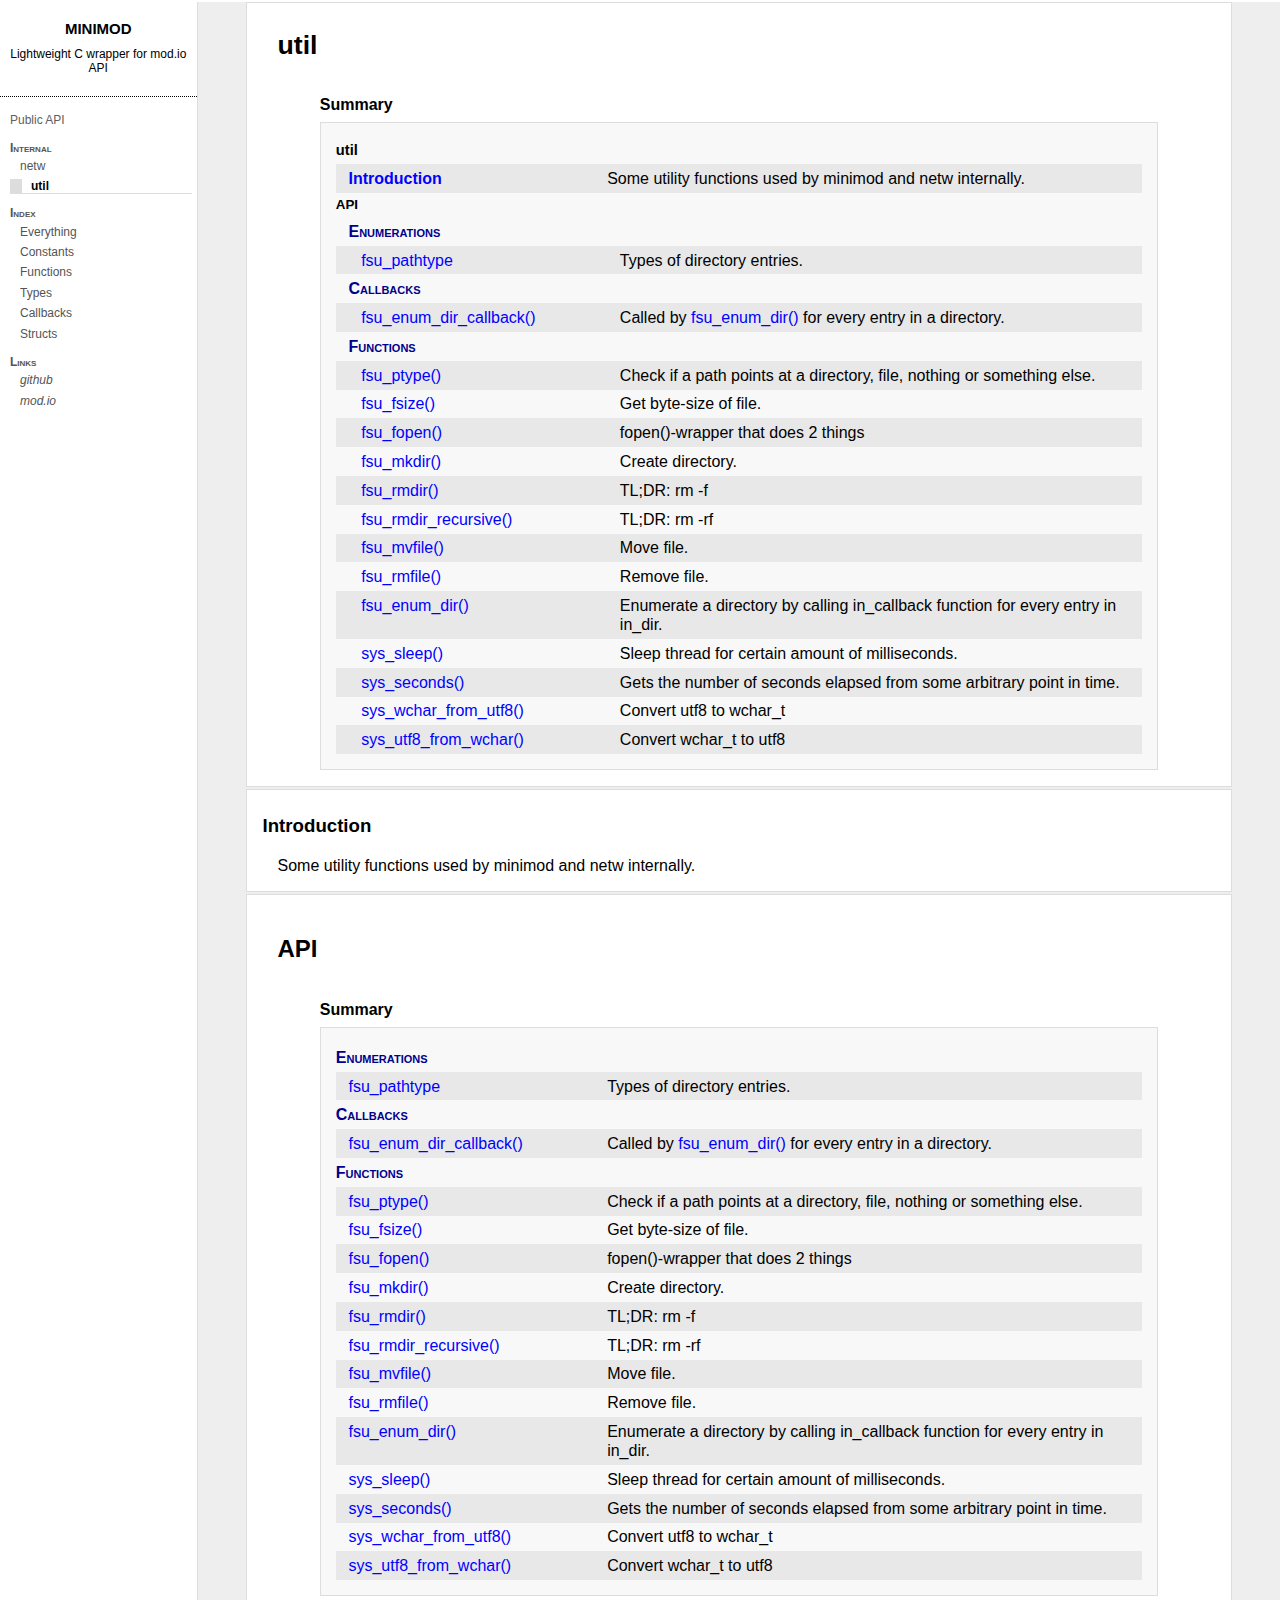
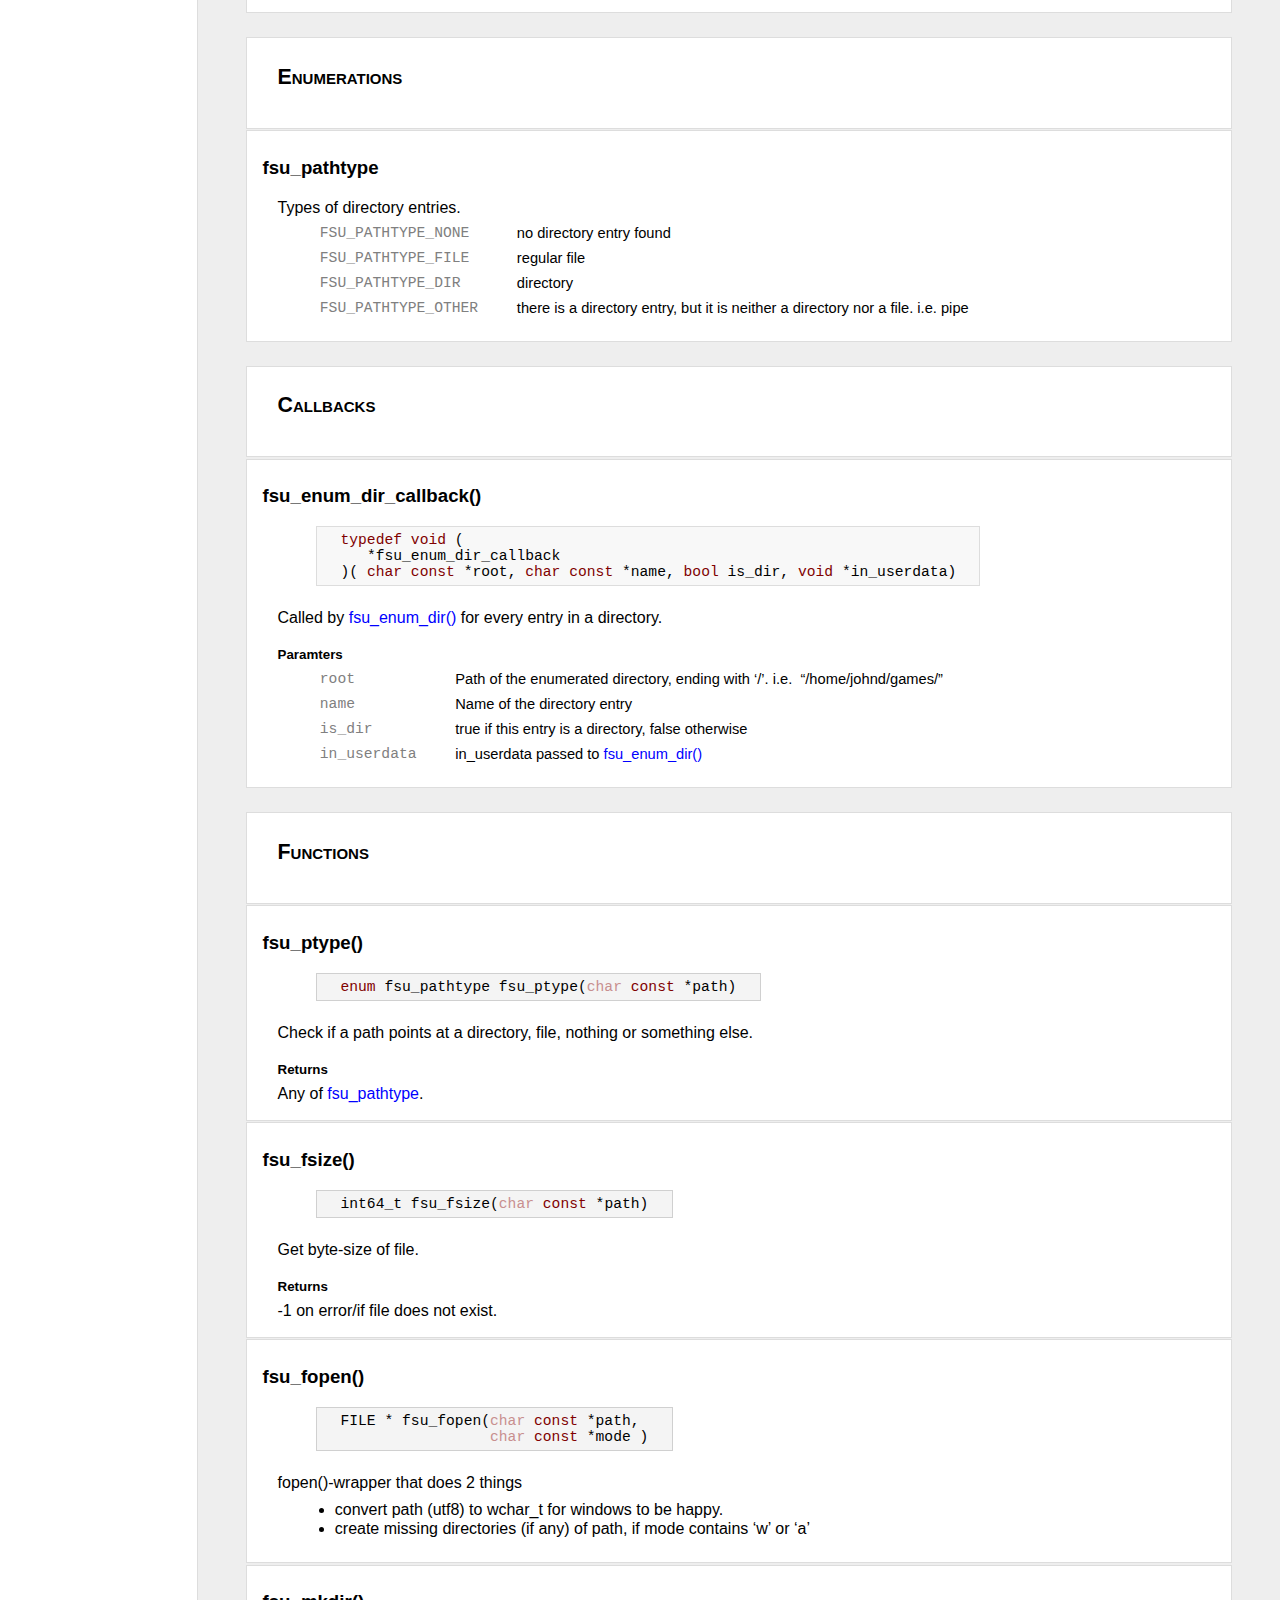
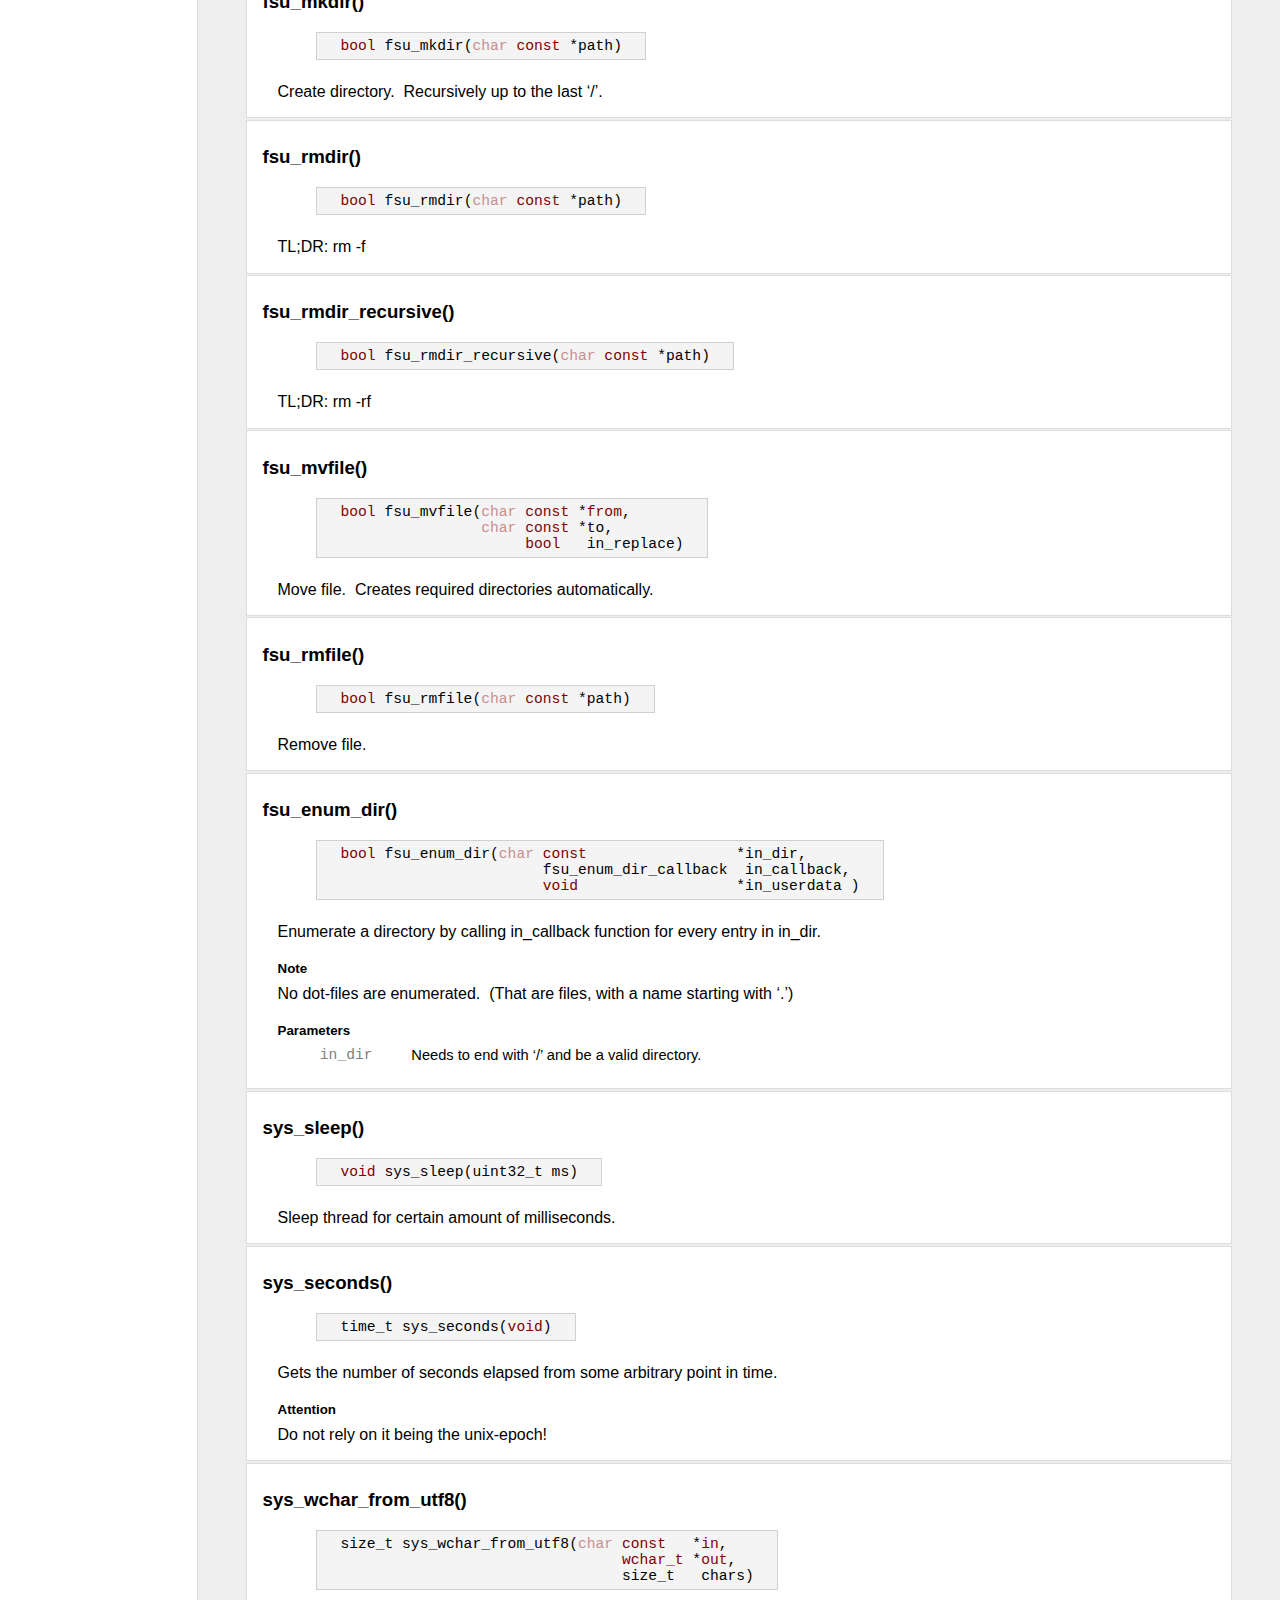
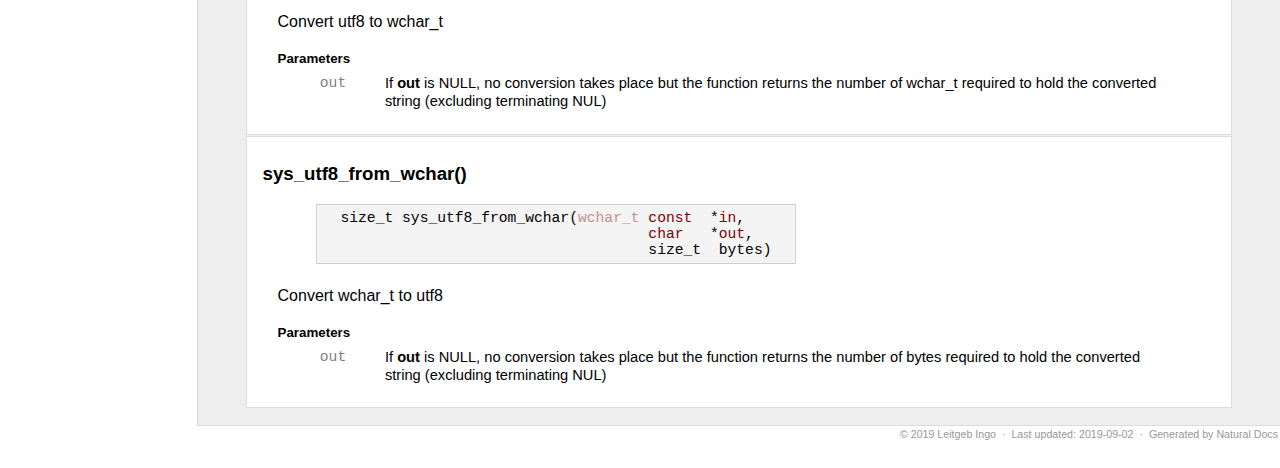
==== docs/files/util-h.html @ 310d08c5 "Include built documentation into repo" ====
<!DOCTYPE HTML PUBLIC "-//W3C//DTD HTML 4.0//EN" "http://www.w3.org/TR/REC-html40/strict.dtd">

<html><head><meta http-equiv="Content-Type" content="text/html; charset=UTF-8"><title>util - minimod</title><link rel="stylesheet" type="text/css" href="../styles/main.css"><script language=JavaScript src="../javascript/main.js"></script><script language=JavaScript src="../javascript/prettify.js"></script><script language=JavaScript src="../javascript/searchdata.js"></script></head><body class="ContentPage" onLoad="NDOnLoad();prettyPrint();"><script language=JavaScript><!--
if (browserType) {document.write("<div class=" + browserType + ">");if (browserVer) {document.write("<div class=" + browserVer + ">"); }}// --></script>

<!--  Generated by Natural Docs, version 1.52 -->
<!--  http://www.naturaldocs.org  -->

<!-- saved from url=(0026)http://www.naturaldocs.org -->




<div id=Content><div class="CSection"><div class=CTopic id=MainTopic><h1 class=CTitle><a name="util"></a>util</h1><div class=CBody><!--START_ND_SUMMARY--><div class=Summary><div class=STitle>Summary</div><div class=SBorder><table border=0 cellspacing=0 cellpadding=0 class=STable><tr class="SMain"><td class=SEntry><a href="#util" >util</a></td><td class=SDescription></td></tr><tr class="SGeneric SIndent1 SMarked"><td class=SEntry><a href="#Introduction" >Introduction</a></td><td class=SDescription>Some utility functions used by minimod and netw internally.</td></tr><tr class="SSection"><td class=SEntry><a href="#API" >API</a></td><td class=SDescription></td></tr><tr class="SGroup SIndent1"><td class=SEntry><a href="#Enumerations" >Enumerations</a></td><td class=SDescription></td></tr><tr class="SEnumeration SIndent2 SMarked"><td class=SEntry><a href="#fsu_pathtype" >fsu_pathtype</a></td><td class=SDescription>Types of directory entries.</td></tr><tr class="SGroup SIndent1"><td class=SEntry><a href="#Callbacks" >Callbacks</a></td><td class=SDescription></td></tr><tr class="SCallback SIndent2 SMarked"><td class=SEntry><a href="#fsu_enum_dir_callback" id=link1 onMouseOver="ShowTip(event, 'tt1', 'link1')" onMouseOut="HideTip('tt1')">fsu_enum_dir_callback()</a></td><td class=SDescription>Called by <a href="#fsu_enum_dir" class=LFunction id=link2 onMouseOver="ShowTip(event, 'tt2', 'link2')" onMouseOut="HideTip('tt2')">fsu_enum_dir()</a> for every entry in a directory.</td></tr><tr class="SGroup SIndent1"><td class=SEntry><a href="#Functions" >Functions</a></td><td class=SDescription></td></tr><tr class="SFunction SIndent2 SMarked"><td class=SEntry><a href="#fsu_ptype" id=link3 onMouseOver="ShowTip(event, 'tt3', 'link3')" onMouseOut="HideTip('tt3')">fsu_ptype()</a></td><td class=SDescription>Check if a path points at a directory, file, nothing or something else.</td></tr><tr class="SFunction SIndent2"><td class=SEntry><a href="#fsu_fsize" id=link4 onMouseOver="ShowTip(event, 'tt4', 'link4')" onMouseOut="HideTip('tt4')">fsu_fsize()</a></td><td class=SDescription>Get byte-size of file.</td></tr><tr class="SFunction SIndent2 SMarked"><td class=SEntry><a href="#fsu_fopen" id=link5 onMouseOver="ShowTip(event, 'tt5', 'link5')" onMouseOut="HideTip('tt5')">fsu_fopen()</a></td><td class=SDescription>fopen()-wrapper that does 2 things</td></tr><tr class="SFunction SIndent2"><td class=SEntry><a href="#fsu_mkdir" id=link6 onMouseOver="ShowTip(event, 'tt6', 'link6')" onMouseOut="HideTip('tt6')">fsu_mkdir()</a></td><td class=SDescription>Create directory. </td></tr><tr class="SFunction SIndent2 SMarked"><td class=SEntry><a href="#fsu_rmdir" id=link7 onMouseOver="ShowTip(event, 'tt7', 'link7')" onMouseOut="HideTip('tt7')">fsu_rmdir()</a></td><td class=SDescription>TL;DR: rm -f</td></tr><tr class="SFunction SIndent2"><td class=SEntry><a href="#fsu_rmdir_recursive" id=link8 onMouseOver="ShowTip(event, 'tt8', 'link8')" onMouseOut="HideTip('tt8')">fsu_rmdir_recursive()</a></td><td class=SDescription>TL;DR: rm -rf</td></tr><tr class="SFunction SIndent2 SMarked"><td class=SEntry><a href="#fsu_mvfile" id=link9 onMouseOver="ShowTip(event, 'tt9', 'link9')" onMouseOut="HideTip('tt9')">fsu_mvfile()</a></td><td class=SDescription>Move file. </td></tr><tr class="SFunction SIndent2"><td class=SEntry><a href="#fsu_rmfile" id=link10 onMouseOver="ShowTip(event, 'tt10', 'link10')" onMouseOut="HideTip('tt10')">fsu_rmfile()</a></td><td class=SDescription>Remove file.</td></tr><tr class="SFunction SIndent2 SMarked"><td class=SEntry><a href="#fsu_enum_dir" id=link11 onMouseOver="ShowTip(event, 'tt2', 'link11')" onMouseOut="HideTip('tt2')">fsu_enum_dir()</a></td><td class=SDescription>Enumerate a directory by calling in_callback function for every entry in in_dir.</td></tr><tr class="SFunction SIndent2"><td class=SEntry><a href="#sys_sleep" id=link12 onMouseOver="ShowTip(event, 'tt11', 'link12')" onMouseOut="HideTip('tt11')">sys_sleep()</a></td><td class=SDescription>Sleep thread for certain amount of milliseconds.</td></tr><tr class="SFunction SIndent2 SMarked"><td class=SEntry><a href="#sys_seconds" id=link13 onMouseOver="ShowTip(event, 'tt12', 'link13')" onMouseOut="HideTip('tt12')">sys_seconds()</a></td><td class=SDescription>Gets the number of seconds elapsed from some arbitrary point in time.</td></tr><tr class="SFunction SIndent2"><td class=SEntry><a href="#sys_wchar_from_utf8" id=link14 onMouseOver="ShowTip(event, 'tt13', 'link14')" onMouseOut="HideTip('tt13')">sys_wchar_from_utf8()</a></td><td class=SDescription>Convert utf8 to wchar_t</td></tr><tr class="SFunction SIndent2 SMarked"><td class=SEntry><a href="#sys_utf8_from_wchar" id=link15 onMouseOver="ShowTip(event, 'tt14', 'link15')" onMouseOut="HideTip('tt14')">sys_utf8_from_wchar()</a></td><td class=SDescription>Convert wchar_t to utf8</td></tr></table></div></div><!--END_ND_SUMMARY--></div></div></div>

<div class="CGeneric"><div class=CTopic><h3 class=CTitle><a name="Introduction"></a>Introduction</h3><div class=CBody><p>Some utility functions used by minimod and netw internally.</p></div></div></div>

<div class="CSection"><div class=CTopic><h2 class=CTitle><a name="API"></a>API</h2><div class=CBody><!--START_ND_SUMMARY--><div class=Summary><div class=STitle>Summary</div><div class=SBorder><table border=0 cellspacing=0 cellpadding=0 class=STable><tr class="SGroup"><td class=SEntry><a href="#Enumerations" >Enumerations</a></td><td class=SDescription></td></tr><tr class="SEnumeration SIndent1 SMarked"><td class=SEntry><a href="#fsu_pathtype" >fsu_pathtype</a></td><td class=SDescription>Types of directory entries.</td></tr><tr class="SGroup"><td class=SEntry><a href="#Callbacks" >Callbacks</a></td><td class=SDescription></td></tr><tr class="SCallback SIndent1 SMarked"><td class=SEntry><a href="#fsu_enum_dir_callback" id=link16 onMouseOver="ShowTip(event, 'tt1', 'link16')" onMouseOut="HideTip('tt1')">fsu_enum_dir_callback()</a></td><td class=SDescription>Called by <a href="#fsu_enum_dir" class=LFunction id=link17 onMouseOver="ShowTip(event, 'tt2', 'link17')" onMouseOut="HideTip('tt2')">fsu_enum_dir()</a> for every entry in a directory.</td></tr><tr class="SGroup"><td class=SEntry><a href="#Functions" >Functions</a></td><td class=SDescription></td></tr><tr class="SFunction SIndent1 SMarked"><td class=SEntry><a href="#fsu_ptype" id=link18 onMouseOver="ShowTip(event, 'tt3', 'link18')" onMouseOut="HideTip('tt3')">fsu_ptype()</a></td><td class=SDescription>Check if a path points at a directory, file, nothing or something else.</td></tr><tr class="SFunction SIndent1"><td class=SEntry><a href="#fsu_fsize" id=link19 onMouseOver="ShowTip(event, 'tt4', 'link19')" onMouseOut="HideTip('tt4')">fsu_fsize()</a></td><td class=SDescription>Get byte-size of file.</td></tr><tr class="SFunction SIndent1 SMarked"><td class=SEntry><a href="#fsu_fopen" id=link20 onMouseOver="ShowTip(event, 'tt5', 'link20')" onMouseOut="HideTip('tt5')">fsu_fopen()</a></td><td class=SDescription>fopen()-wrapper that does 2 things</td></tr><tr class="SFunction SIndent1"><td class=SEntry><a href="#fsu_mkdir" id=link21 onMouseOver="ShowTip(event, 'tt6', 'link21')" onMouseOut="HideTip('tt6')">fsu_mkdir()</a></td><td class=SDescription>Create directory. </td></tr><tr class="SFunction SIndent1 SMarked"><td class=SEntry><a href="#fsu_rmdir" id=link22 onMouseOver="ShowTip(event, 'tt7', 'link22')" onMouseOut="HideTip('tt7')">fsu_rmdir()</a></td><td class=SDescription>TL;DR: rm -f</td></tr><tr class="SFunction SIndent1"><td class=SEntry><a href="#fsu_rmdir_recursive" id=link23 onMouseOver="ShowTip(event, 'tt8', 'link23')" onMouseOut="HideTip('tt8')">fsu_rmdir_recursive()</a></td><td class=SDescription>TL;DR: rm -rf</td></tr><tr class="SFunction SIndent1 SMarked"><td class=SEntry><a href="#fsu_mvfile" id=link24 onMouseOver="ShowTip(event, 'tt9', 'link24')" onMouseOut="HideTip('tt9')">fsu_mvfile()</a></td><td class=SDescription>Move file. </td></tr><tr class="SFunction SIndent1"><td class=SEntry><a href="#fsu_rmfile" id=link25 onMouseOver="ShowTip(event, 'tt10', 'link25')" onMouseOut="HideTip('tt10')">fsu_rmfile()</a></td><td class=SDescription>Remove file.</td></tr><tr class="SFunction SIndent1 SMarked"><td class=SEntry><a href="#fsu_enum_dir" id=link26 onMouseOver="ShowTip(event, 'tt2', 'link26')" onMouseOut="HideTip('tt2')">fsu_enum_dir()</a></td><td class=SDescription>Enumerate a directory by calling in_callback function for every entry in in_dir.</td></tr><tr class="SFunction SIndent1"><td class=SEntry><a href="#sys_sleep" id=link27 onMouseOver="ShowTip(event, 'tt11', 'link27')" onMouseOut="HideTip('tt11')">sys_sleep()</a></td><td class=SDescription>Sleep thread for certain amount of milliseconds.</td></tr><tr class="SFunction SIndent1 SMarked"><td class=SEntry><a href="#sys_seconds" id=link28 onMouseOver="ShowTip(event, 'tt12', 'link28')" onMouseOut="HideTip('tt12')">sys_seconds()</a></td><td class=SDescription>Gets the number of seconds elapsed from some arbitrary point in time.</td></tr><tr class="SFunction SIndent1"><td class=SEntry><a href="#sys_wchar_from_utf8" id=link29 onMouseOver="ShowTip(event, 'tt13', 'link29')" onMouseOut="HideTip('tt13')">sys_wchar_from_utf8()</a></td><td class=SDescription>Convert utf8 to wchar_t</td></tr><tr class="SFunction SIndent1 SMarked"><td class=SEntry><a href="#sys_utf8_from_wchar" id=link30 onMouseOver="ShowTip(event, 'tt14', 'link30')" onMouseOut="HideTip('tt14')">sys_utf8_from_wchar()</a></td><td class=SDescription>Convert wchar_t to utf8</td></tr></table></div></div><!--END_ND_SUMMARY--></div></div></div>

<div class="CGroup"><div class=CTopic><h3 class=CTitle><a name="Enumerations"></a>Enumerations</h3></div></div>

<div class="CEnumeration"><div class=CTopic><h3 class=CTitle><a name="fsu_pathtype"></a>fsu_pathtype</h3><div class=CBody><p>Types of directory entries.</p><table border=0 cellspacing=0 cellpadding=0 class=CDescriptionList><tr><td class=CDLEntry><a name="FSU_PATHTYPE_NONE"></a>FSU_PATHTYPE_NONE</td><td class=CDLDescription>no directory entry found</td></tr><tr><td class=CDLEntry><a name="FSU_PATHTYPE_FILE"></a>FSU_PATHTYPE_FILE</td><td class=CDLDescription>regular file</td></tr><tr><td class=CDLEntry><a name="FSU_PATHTYPE_DIR"></a>FSU_PATHTYPE_DIR</td><td class=CDLDescription>directory</td></tr><tr><td class=CDLEntry><a name="FSU_PATHTYPE_OTHER"></a>FSU_PATHTYPE_OTHER</td><td class=CDLDescription>there is a directory entry, but it is neither a directory nor a file. i.e. pipe</td></tr></table></div></div></div>

<div class="CGroup"><div class=CTopic><h3 class=CTitle><a name="Callbacks"></a>Callbacks</h3></div></div>

<div class="CCallback"><div class=CTopic><h3 class=CTitle><a name="fsu_enum_dir_callback"></a>fsu_enum_dir_callback()</h3><div class=CBody><blockquote><table border=0 cellspacing=0 cellpadding=0 class="Prototype"><tr><td><table border=0 cellspacing=0 cellpadding=0><tr><td class="PBeforeParameters  prettyprint "colspan=3>typedef void (</td></tr><tr><td>&nbsp;&nbsp;&nbsp;</td><td class="PParameterPrefix  prettyprint " nowrap>*</td><td class="PParameter  prettyprint " nowrap width=100%>fsu_enum_dir_callback</td></tr><tr><td class="PAfterParameters  prettyprint "colspan=3>)( char const *root, char const *name, bool is_dir, void *in_userdata)</td></tr></table></td></tr></table></blockquote><p>Called by <a href="#fsu_enum_dir" class=LFunction id=link31 onMouseOver="ShowTip(event, 'tt2', 'link31')" onMouseOut="HideTip('tt2')">fsu_enum_dir()</a> for every entry in a directory.</p><h4 class=CHeading>Paramters</h4><table border=0 cellspacing=0 cellpadding=0 class=CDescriptionList><tr><td class=CDLEntry>root</td><td class=CDLDescription>Path of the enumerated directory, ending with &lsquo;/&rsquo;. i.e.&nbsp; &ldquo;/home/johnd/games/&rdquo;</td></tr><tr><td class=CDLEntry>name</td><td class=CDLDescription>Name of the directory entry</td></tr><tr><td class=CDLEntry>is_dir</td><td class=CDLDescription>true if this entry is a directory, false otherwise</td></tr><tr><td class=CDLEntry>in_userdata</td><td class=CDLDescription>in_userdata passed to <a href="#fsu_enum_dir" class=LFunction id=link32 onMouseOver="ShowTip(event, 'tt2', 'link32')" onMouseOut="HideTip('tt2')">fsu_enum_dir()</a></td></tr></table></div></div></div>

<div class="CGroup"><div class=CTopic><h3 class=CTitle><a name="Functions"></a>Functions</h3></div></div>

<div class="CFunction"><div class=CTopic><h3 class=CTitle><a name="fsu_ptype"></a>fsu_ptype()</h3><div class=CBody><blockquote><table border=0 cellspacing=0 cellpadding=0 class="Prototype"><tr><td><table border=0 cellspacing=0 cellpadding=0><tr><td class="PBeforeParameters  prettyprint "nowrap>enum fsu_pathtype fsu_ptype(</td><td class="PTypePrefix  prettyprint " nowrap>char&nbsp;</td><td class="PType  prettyprint " nowrap>const&nbsp;</td><td class="PParameterPrefix  prettyprint " nowrap>*</td><td class="PParameter  prettyprint " nowrap>path</td><td class="PAfterParameters  prettyprint "nowrap>)</td></tr></table></td></tr></table></blockquote><p>Check if a path points at a directory, file, nothing or something else.</p><h4 class=CHeading>Returns</h4><p>Any of <a href="#fsu_pathtype" class=LType id=link33 onMouseOver="ShowTip(event, 'tt15', 'link33')" onMouseOut="HideTip('tt15')">fsu_pathtype</a>.</p></div></div></div>

<div class="CFunction"><div class=CTopic><h3 class=CTitle><a name="fsu_fsize"></a>fsu_fsize()</h3><div class=CBody><blockquote><table border=0 cellspacing=0 cellpadding=0 class="Prototype"><tr><td><table border=0 cellspacing=0 cellpadding=0><tr><td class="PBeforeParameters  prettyprint "nowrap>int64_t fsu_fsize(</td><td class="PTypePrefix  prettyprint " nowrap>char&nbsp;</td><td class="PType  prettyprint " nowrap>const&nbsp;</td><td class="PParameterPrefix  prettyprint " nowrap>*</td><td class="PParameter  prettyprint " nowrap>path</td><td class="PAfterParameters  prettyprint "nowrap>)</td></tr></table></td></tr></table></blockquote><p>Get byte-size of file.</p><h4 class=CHeading>Returns</h4><p>-1 on error/if file does not exist.</p></div></div></div>

<div class="CFunction"><div class=CTopic><h3 class=CTitle><a name="fsu_fopen"></a>fsu_fopen()</h3><div class=CBody><blockquote><table border=0 cellspacing=0 cellpadding=0 class="Prototype"><tr><td><table border=0 cellspacing=0 cellpadding=0><tr><td class="PBeforeParameters  prettyprint "nowrap>FILE * fsu_fopen(</td><td class="PTypePrefix  prettyprint " nowrap>char&nbsp;</td><td class="PType  prettyprint " nowrap>const&nbsp;</td><td class="PParameterPrefix  prettyprint " nowrap>*</td><td class="PParameter  prettyprint " nowrap>path,</td></tr><tr><td></td><td class="PTypePrefix  prettyprint " nowrap>char&nbsp;</td><td class="PType  prettyprint " nowrap>const&nbsp;</td><td class="PParameterPrefix  prettyprint " nowrap>*</td><td class="PParameter  prettyprint " nowrap>mode</td><td class="PAfterParameters  prettyprint "nowrap>)</td></tr></table></td></tr></table></blockquote><p>fopen()-wrapper that does 2 things</p><ul><li>convert path (utf8) to wchar_t for windows to be happy.</li><li>create missing directories (if any) of path, if mode contains &lsquo;w&rsquo; or &lsquo;a&rsquo;</li></ul></div></div></div>

<div class="CFunction"><div class=CTopic><h3 class=CTitle><a name="fsu_mkdir"></a>fsu_mkdir()</h3><div class=CBody><blockquote><table border=0 cellspacing=0 cellpadding=0 class="Prototype"><tr><td><table border=0 cellspacing=0 cellpadding=0><tr><td class="PBeforeParameters  prettyprint "nowrap>bool fsu_mkdir(</td><td class="PTypePrefix  prettyprint " nowrap>char&nbsp;</td><td class="PType  prettyprint " nowrap>const&nbsp;</td><td class="PParameterPrefix  prettyprint " nowrap>*</td><td class="PParameter  prettyprint " nowrap>path</td><td class="PAfterParameters  prettyprint "nowrap>)</td></tr></table></td></tr></table></blockquote><p>Create directory.&nbsp; Recursively up to the last &lsquo;/&rsquo;.</p></div></div></div>

<div class="CFunction"><div class=CTopic><h3 class=CTitle><a name="fsu_rmdir"></a>fsu_rmdir()</h3><div class=CBody><blockquote><table border=0 cellspacing=0 cellpadding=0 class="Prototype"><tr><td><table border=0 cellspacing=0 cellpadding=0><tr><td class="PBeforeParameters  prettyprint "nowrap>bool fsu_rmdir(</td><td class="PTypePrefix  prettyprint " nowrap>char&nbsp;</td><td class="PType  prettyprint " nowrap>const&nbsp;</td><td class="PParameterPrefix  prettyprint " nowrap>*</td><td class="PParameter  prettyprint " nowrap>path</td><td class="PAfterParameters  prettyprint "nowrap>)</td></tr></table></td></tr></table></blockquote><p>TL;DR: rm -f</p></div></div></div>

<div class="CFunction"><div class=CTopic><h3 class=CTitle><a name="fsu_rmdir_recursive"></a>fsu_rmdir_recursive()</h3><div class=CBody><blockquote><table border=0 cellspacing=0 cellpadding=0 class="Prototype"><tr><td><table border=0 cellspacing=0 cellpadding=0><tr><td class="PBeforeParameters  prettyprint "nowrap>bool fsu_rmdir_recursive(</td><td class="PTypePrefix  prettyprint " nowrap>char&nbsp;</td><td class="PType  prettyprint " nowrap>const&nbsp;</td><td class="PParameterPrefix  prettyprint " nowrap>*</td><td class="PParameter  prettyprint " nowrap>path</td><td class="PAfterParameters  prettyprint "nowrap>)</td></tr></table></td></tr></table></blockquote><p>TL;DR: rm -rf</p></div></div></div>

<div class="CFunction"><div class=CTopic><h3 class=CTitle><a name="fsu_mvfile"></a>fsu_mvfile()</h3><div class=CBody><blockquote><table border=0 cellspacing=0 cellpadding=0 class="Prototype"><tr><td><table border=0 cellspacing=0 cellpadding=0><tr><td class="PBeforeParameters  prettyprint "nowrap>bool fsu_mvfile(</td><td class="PTypePrefix  prettyprint " nowrap>char&nbsp;</td><td class="PType  prettyprint " nowrap>const&nbsp;</td><td class="PParameterPrefix  prettyprint " nowrap>*</td><td class="PParameter  prettyprint " nowrap>from,</td></tr><tr><td></td><td class="PTypePrefix  prettyprint " nowrap>char&nbsp;</td><td class="PType  prettyprint " nowrap>const&nbsp;</td><td class="PParameterPrefix  prettyprint " nowrap>*</td><td class="PParameter  prettyprint " nowrap>to,</td></tr><tr><td></td><td class="PTypePrefix  prettyprint " nowrap></td><td class="PType  prettyprint " nowrap>bool&nbsp;</td><td class="PParameterPrefix  prettyprint " nowrap></td><td class="PParameter  prettyprint " nowrap>in_replace</td><td class="PAfterParameters  prettyprint "nowrap>)</td></tr></table></td></tr></table></blockquote><p>Move file.&nbsp; Creates required directories automatically.</p></div></div></div>

<div class="CFunction"><div class=CTopic><h3 class=CTitle><a name="fsu_rmfile"></a>fsu_rmfile()</h3><div class=CBody><blockquote><table border=0 cellspacing=0 cellpadding=0 class="Prototype"><tr><td><table border=0 cellspacing=0 cellpadding=0><tr><td class="PBeforeParameters  prettyprint "nowrap>bool fsu_rmfile(</td><td class="PTypePrefix  prettyprint " nowrap>char&nbsp;</td><td class="PType  prettyprint " nowrap>const&nbsp;</td><td class="PParameterPrefix  prettyprint " nowrap>*</td><td class="PParameter  prettyprint " nowrap>path</td><td class="PAfterParameters  prettyprint "nowrap>)</td></tr></table></td></tr></table></blockquote><p>Remove file.</p></div></div></div>

<div class="CFunction"><div class=CTopic><h3 class=CTitle><a name="fsu_enum_dir"></a>fsu_enum_dir()</h3><div class=CBody><blockquote><table border=0 cellspacing=0 cellpadding=0 class="Prototype"><tr><td><table border=0 cellspacing=0 cellpadding=0><tr><td class="PBeforeParameters  prettyprint "nowrap>bool fsu_enum_dir(</td><td class="PTypePrefix  prettyprint " nowrap>char&nbsp;</td><td class="PType  prettyprint " nowrap>const&nbsp;</td><td class="PParameterPrefix  prettyprint " nowrap>*</td><td class="PParameter  prettyprint " nowrap>in_dir,</td></tr><tr><td></td><td class="PTypePrefix  prettyprint " nowrap></td><td class="PType  prettyprint " nowrap>fsu_enum_dir_callback&nbsp;</td><td class="PParameterPrefix  prettyprint " nowrap></td><td class="PParameter  prettyprint " nowrap>in_callback,</td></tr><tr><td></td><td class="PTypePrefix  prettyprint " nowrap></td><td class="PType  prettyprint " nowrap>void&nbsp;</td><td class="PParameterPrefix  prettyprint " nowrap>*</td><td class="PParameter  prettyprint " nowrap>in_userdata</td><td class="PAfterParameters  prettyprint "nowrap>)</td></tr></table></td></tr></table></blockquote><p>Enumerate a directory by calling in_callback function for every entry in in_dir.</p><h4 class=CHeading>Note</h4><p>No dot-files are enumerated.&nbsp; (That are files, with a name starting with &lsquo;.&rsquo;)</p><h4 class=CHeading>Parameters</h4><table border=0 cellspacing=0 cellpadding=0 class=CDescriptionList><tr><td class=CDLEntry>in_dir</td><td class=CDLDescription>Needs to end with &lsquo;/&rsquo; and be a valid directory.</td></tr></table></div></div></div>

<div class="CFunction"><div class=CTopic><h3 class=CTitle><a name="sys_sleep"></a>sys_sleep()</h3><div class=CBody><blockquote><table border=0 cellspacing=0 cellpadding=0 class="Prototype"><tr><td><table border=0 cellspacing=0 cellpadding=0><tr><td class="PBeforeParameters  prettyprint "nowrap>void sys_sleep(</td><td class="PType  prettyprint " nowrap>uint32_t&nbsp;</td><td class="PParameter  prettyprint " nowrap>ms</td><td class="PAfterParameters  prettyprint "nowrap>)</td></tr></table></td></tr></table></blockquote><p>Sleep thread for certain amount of milliseconds.</p></div></div></div>

<div class="CFunction"><div class=CTopic><h3 class=CTitle><a name="sys_seconds"></a>sys_seconds()</h3><div class=CBody><blockquote><table border=0 cellspacing=0 cellpadding=0 class="Prototype"><tr><td><table border=0 cellspacing=0 cellpadding=0><tr><td class="PBeforeParameters  prettyprint "nowrap>time_t sys_seconds(</td><td class="PParameter  prettyprint " nowrap>void</td><td class="PAfterParameters  prettyprint "nowrap>)</td></tr></table></td></tr></table></blockquote><p>Gets the number of seconds elapsed from some arbitrary point in time.</p><h4 class=CHeading>Attention</h4><p>Do not rely on it being the unix-epoch!</p></div></div></div>

<div class="CFunction"><div class=CTopic><h3 class=CTitle><a name="sys_wchar_from_utf8"></a>sys_wchar_from_utf8()</h3><div class=CBody><blockquote><table border=0 cellspacing=0 cellpadding=0 class="Prototype"><tr><td><table border=0 cellspacing=0 cellpadding=0><tr><td class="PBeforeParameters  prettyprint "nowrap>size_t sys_wchar_from_utf8(</td><td class="PTypePrefix  prettyprint " nowrap>char&nbsp;</td><td class="PType  prettyprint " nowrap>const&nbsp;</td><td class="PParameterPrefix  prettyprint " nowrap>*</td><td class="PParameter  prettyprint " nowrap>in,</td></tr><tr><td></td><td class="PTypePrefix  prettyprint " nowrap></td><td class="PType  prettyprint " nowrap>wchar_t&nbsp;</td><td class="PParameterPrefix  prettyprint " nowrap>*</td><td class="PParameter  prettyprint " nowrap>out,</td></tr><tr><td></td><td class="PTypePrefix  prettyprint " nowrap></td><td class="PType  prettyprint " nowrap>size_t&nbsp;</td><td class="PParameterPrefix  prettyprint " nowrap></td><td class="PParameter  prettyprint " nowrap>chars</td><td class="PAfterParameters  prettyprint "nowrap>)</td></tr></table></td></tr></table></blockquote><p>Convert utf8 to wchar_t</p><h4 class=CHeading>Parameters</h4><table border=0 cellspacing=0 cellpadding=0 class=CDescriptionList><tr><td class=CDLEntry>out</td><td class=CDLDescription>If <b>out</b> is NULL, no conversion takes place but the function returns the number of wchar_t required to hold the converted string (excluding terminating NUL)</td></tr></table></div></div></div>

<div class="CFunction"><div class=CTopic><h3 class=CTitle><a name="sys_utf8_from_wchar"></a>sys_utf8_from_wchar()</h3><div class=CBody><blockquote><table border=0 cellspacing=0 cellpadding=0 class="Prototype"><tr><td><table border=0 cellspacing=0 cellpadding=0><tr><td class="PBeforeParameters  prettyprint "nowrap>size_t sys_utf8_from_wchar(</td><td class="PTypePrefix  prettyprint " nowrap>wchar_t&nbsp;</td><td class="PType  prettyprint " nowrap>const&nbsp;</td><td class="PParameterPrefix  prettyprint " nowrap>*</td><td class="PParameter  prettyprint " nowrap>in,</td></tr><tr><td></td><td class="PTypePrefix  prettyprint " nowrap></td><td class="PType  prettyprint " nowrap>char&nbsp;</td><td class="PParameterPrefix  prettyprint " nowrap>*</td><td class="PParameter  prettyprint " nowrap>out,</td></tr><tr><td></td><td class="PTypePrefix  prettyprint " nowrap></td><td class="PType  prettyprint " nowrap>size_t&nbsp;</td><td class="PParameterPrefix  prettyprint " nowrap></td><td class="PParameter  prettyprint " nowrap>bytes</td><td class="PAfterParameters  prettyprint "nowrap>)</td></tr></table></td></tr></table></blockquote><p>Convert wchar_t to utf8</p><h4 class=CHeading>Parameters</h4><table border=0 cellspacing=0 cellpadding=0 class=CDescriptionList><tr><td class=CDLEntry>out</td><td class=CDLDescription>If <b>out</b> is NULL, no conversion takes place but the function returns the number of bytes required to hold the converted string (excluding terminating NUL)</td></tr></table></div></div></div>

</div><!--Content-->


<div id=Footer>© 2019 Leitgeb Ingo&nbsp; &middot;&nbsp; Last updated: 2019-09-02&nbsp; &middot;&nbsp; <a href="http://www.naturaldocs.org">Generated by Natural Docs</a></div><!--Footer-->


<div id=Menu><div class=MTitle>minimod<div class=MSubTitle>Lightweight C wrapper for mod.io API</div></div><div class=MEntry><div class=MFile><a href="../files2/minimod/minimod-h.html">Public API</a></div></div><div class=MEntry><div class=MGroup><a href="javascript:ToggleMenu('MGroupContent1')">Internal</a><div class=MGroupContent id=MGroupContent1><div class=MEntry><div class=MFile><a href="netw-h.html">netw</a></div></div><div class=MEntry><div class=MFile id=MSelected>util</div></div></div></div></div><div class=MEntry><div class=MGroup><a href="javascript:ToggleMenu('MGroupContent2')">Index</a><div class=MGroupContent id=MGroupContent2><div class=MEntry><div class=MIndex><a href="../index/General.html">Everything</a></div></div><div class=MEntry><div class=MIndex><a href="../index/Constants.html">Constants</a></div></div><div class=MEntry><div class=MIndex><a href="../index/Functions.html">Functions</a></div></div><div class=MEntry><div class=MIndex><a href="../index/Types.html">Types</a></div></div><div class=MEntry><div class=MIndex><a href="../index/Callbacks.html">Callbacks</a></div></div><div class=MEntry><div class=MIndex><a href="../index/Structs.html">Structs</a></div></div></div></div></div><div class=MEntry><div class=MGroup><a href="javascript:ToggleMenu('MGroupContent3')">Links</a><div class=MGroupContent id=MGroupContent3><div class=MEntry><div class=MLink><a href="https://github.com/morlad/minimod">github</a></div></div><div class=MEntry><div class=MLink><a href="https://mod.io/">mod.io</a></div></div></div></div></div><script type="text/javascript"><!--
var searchPanel = new SearchPanel("searchPanel", "HTML", "../search");
--></script><div id=MSearchPanel class=MSearchPanelInactive><input type=text id=MSearchField value=Search onFocus="searchPanel.OnSearchFieldFocus(true)" onBlur="searchPanel.OnSearchFieldFocus(false)" onKeyUp="searchPanel.OnSearchFieldChange()"><select id=MSearchType onFocus="searchPanel.OnSearchTypeFocus(true)" onBlur="searchPanel.OnSearchTypeFocus(false)" onChange="searchPanel.OnSearchTypeChange()"><option  id=MSearchEverything selected value="General">Everything</option><option value="Callbacks">Callbacks</option><option value="Constants">Constants</option><option value="Functions">Functions</option><option value="Structs">Structs</option><option value="Types">Types</option></select></div></div><!--Menu-->



<!--START_ND_TOOLTIPS-->
<div class=CToolTip id="tt1"><div class=CCallback><blockquote><table border=0 cellspacing=0 cellpadding=0 class="Prototype"><tr><td><table border=0 cellspacing=0 cellpadding=0><tr><td class="PBeforeParameters  prettyprint "colspan=3>typedef void (</td></tr><tr><td>&nbsp;&nbsp;&nbsp;</td><td class="PParameterPrefix  prettyprint " nowrap>*</td><td class="PParameter  prettyprint " nowrap width=100%>fsu_enum_dir_callback</td></tr><tr><td class="PAfterParameters  prettyprint "colspan=3>)( char const *root, char const *name, bool is_dir, void *in_userdata)</td></tr></table></td></tr></table></blockquote>Called by fsu_enum_dir() for every entry in a directory.</div></div><div class=CToolTip id="tt2"><div class=CFunction><blockquote><table border=0 cellspacing=0 cellpadding=0 class="Prototype"><tr><td><table border=0 cellspacing=0 cellpadding=0><tr><td class="PBeforeParameters  prettyprint "nowrap>bool fsu_enum_dir(</td><td class="PTypePrefix  prettyprint " nowrap>char&nbsp;</td><td class="PType  prettyprint " nowrap>const&nbsp;</td><td class="PParameterPrefix  prettyprint " nowrap>*</td><td class="PParameter  prettyprint " nowrap>in_dir,</td></tr><tr><td></td><td class="PTypePrefix  prettyprint " nowrap></td><td class="PType  prettyprint " nowrap>fsu_enum_dir_callback&nbsp;</td><td class="PParameterPrefix  prettyprint " nowrap></td><td class="PParameter  prettyprint " nowrap>in_callback,</td></tr><tr><td></td><td class="PTypePrefix  prettyprint " nowrap></td><td class="PType  prettyprint " nowrap>void&nbsp;</td><td class="PParameterPrefix  prettyprint " nowrap>*</td><td class="PParameter  prettyprint " nowrap>in_userdata</td><td class="PAfterParameters  prettyprint "nowrap>)</td></tr></table></td></tr></table></blockquote>Enumerate a directory by calling in_callback function for every entry in in_dir.</div></div><div class=CToolTip id="tt3"><div class=CFunction><blockquote><table border=0 cellspacing=0 cellpadding=0 class="Prototype"><tr><td><table border=0 cellspacing=0 cellpadding=0><tr><td class="PBeforeParameters  prettyprint "nowrap>enum fsu_pathtype fsu_ptype(</td><td class="PTypePrefix  prettyprint " nowrap>char&nbsp;</td><td class="PType  prettyprint " nowrap>const&nbsp;</td><td class="PParameterPrefix  prettyprint " nowrap>*</td><td class="PParameter  prettyprint " nowrap>path</td><td class="PAfterParameters  prettyprint "nowrap>)</td></tr></table></td></tr></table></blockquote>Check if a path points at a directory, file, nothing or something else.</div></div><div class=CToolTip id="tt4"><div class=CFunction><blockquote><table border=0 cellspacing=0 cellpadding=0 class="Prototype"><tr><td><table border=0 cellspacing=0 cellpadding=0><tr><td class="PBeforeParameters  prettyprint "nowrap>int64_t fsu_fsize(</td><td class="PTypePrefix  prettyprint " nowrap>char&nbsp;</td><td class="PType  prettyprint " nowrap>const&nbsp;</td><td class="PParameterPrefix  prettyprint " nowrap>*</td><td class="PParameter  prettyprint " nowrap>path</td><td class="PAfterParameters  prettyprint "nowrap>)</td></tr></table></td></tr></table></blockquote>Get byte-size of file.</div></div><div class=CToolTip id="tt5"><div class=CFunction><blockquote><table border=0 cellspacing=0 cellpadding=0 class="Prototype"><tr><td><table border=0 cellspacing=0 cellpadding=0><tr><td class="PBeforeParameters  prettyprint "nowrap>FILE * fsu_fopen(</td><td class="PTypePrefix  prettyprint " nowrap>char&nbsp;</td><td class="PType  prettyprint " nowrap>const&nbsp;</td><td class="PParameterPrefix  prettyprint " nowrap>*</td><td class="PParameter  prettyprint " nowrap>path,</td></tr><tr><td></td><td class="PTypePrefix  prettyprint " nowrap>char&nbsp;</td><td class="PType  prettyprint " nowrap>const&nbsp;</td><td class="PParameterPrefix  prettyprint " nowrap>*</td><td class="PParameter  prettyprint " nowrap>mode</td><td class="PAfterParameters  prettyprint "nowrap>)</td></tr></table></td></tr></table></blockquote>fopen()-wrapper that does 2 things</div></div><div class=CToolTip id="tt6"><div class=CFunction><blockquote><table border=0 cellspacing=0 cellpadding=0 class="Prototype"><tr><td><table border=0 cellspacing=0 cellpadding=0><tr><td class="PBeforeParameters  prettyprint "nowrap>bool fsu_mkdir(</td><td class="PTypePrefix  prettyprint " nowrap>char&nbsp;</td><td class="PType  prettyprint " nowrap>const&nbsp;</td><td class="PParameterPrefix  prettyprint " nowrap>*</td><td class="PParameter  prettyprint " nowrap>path</td><td class="PAfterParameters  prettyprint "nowrap>)</td></tr></table></td></tr></table></blockquote>Create directory. </div></div><div class=CToolTip id="tt7"><div class=CFunction><blockquote><table border=0 cellspacing=0 cellpadding=0 class="Prototype"><tr><td><table border=0 cellspacing=0 cellpadding=0><tr><td class="PBeforeParameters  prettyprint "nowrap>bool fsu_rmdir(</td><td class="PTypePrefix  prettyprint " nowrap>char&nbsp;</td><td class="PType  prettyprint " nowrap>const&nbsp;</td><td class="PParameterPrefix  prettyprint " nowrap>*</td><td class="PParameter  prettyprint " nowrap>path</td><td class="PAfterParameters  prettyprint "nowrap>)</td></tr></table></td></tr></table></blockquote>TL;DR: rm -f</div></div><div class=CToolTip id="tt8"><div class=CFunction><blockquote><table border=0 cellspacing=0 cellpadding=0 class="Prototype"><tr><td><table border=0 cellspacing=0 cellpadding=0><tr><td class="PBeforeParameters  prettyprint "nowrap>bool fsu_rmdir_recursive(</td><td class="PTypePrefix  prettyprint " nowrap>char&nbsp;</td><td class="PType  prettyprint " nowrap>const&nbsp;</td><td class="PParameterPrefix  prettyprint " nowrap>*</td><td class="PParameter  prettyprint " nowrap>path</td><td class="PAfterParameters  prettyprint "nowrap>)</td></tr></table></td></tr></table></blockquote>TL;DR: rm -rf</div></div><div class=CToolTip id="tt9"><div class=CFunction><blockquote><table border=0 cellspacing=0 cellpadding=0 class="Prototype"><tr><td><table border=0 cellspacing=0 cellpadding=0><tr><td class="PBeforeParameters  prettyprint "nowrap>bool fsu_mvfile(</td><td class="PTypePrefix  prettyprint " nowrap>char&nbsp;</td><td class="PType  prettyprint " nowrap>const&nbsp;</td><td class="PParameterPrefix  prettyprint " nowrap>*</td><td class="PParameter  prettyprint " nowrap>from,</td></tr><tr><td></td><td class="PTypePrefix  prettyprint " nowrap>char&nbsp;</td><td class="PType  prettyprint " nowrap>const&nbsp;</td><td class="PParameterPrefix  prettyprint " nowrap>*</td><td class="PParameter  prettyprint " nowrap>to,</td></tr><tr><td></td><td class="PTypePrefix  prettyprint " nowrap></td><td class="PType  prettyprint " nowrap>bool&nbsp;</td><td class="PParameterPrefix  prettyprint " nowrap></td><td class="PParameter  prettyprint " nowrap>in_replace</td><td class="PAfterParameters  prettyprint "nowrap>)</td></tr></table></td></tr></table></blockquote>Move file. </div></div><div class=CToolTip id="tt10"><div class=CFunction><blockquote><table border=0 cellspacing=0 cellpadding=0 class="Prototype"><tr><td><table border=0 cellspacing=0 cellpadding=0><tr><td class="PBeforeParameters  prettyprint "nowrap>bool fsu_rmfile(</td><td class="PTypePrefix  prettyprint " nowrap>char&nbsp;</td><td class="PType  prettyprint " nowrap>const&nbsp;</td><td class="PParameterPrefix  prettyprint " nowrap>*</td><td class="PParameter  prettyprint " nowrap>path</td><td class="PAfterParameters  prettyprint "nowrap>)</td></tr></table></td></tr></table></blockquote>Remove file.</div></div><div class=CToolTip id="tt11"><div class=CFunction><blockquote><table border=0 cellspacing=0 cellpadding=0 class="Prototype"><tr><td><table border=0 cellspacing=0 cellpadding=0><tr><td class="PBeforeParameters  prettyprint "nowrap>void sys_sleep(</td><td class="PType  prettyprint " nowrap>uint32_t&nbsp;</td><td class="PParameter  prettyprint " nowrap>ms</td><td class="PAfterParameters  prettyprint "nowrap>)</td></tr></table></td></tr></table></blockquote>Sleep thread for certain amount of milliseconds.</div></div><div class=CToolTip id="tt12"><div class=CFunction><blockquote><table border=0 cellspacing=0 cellpadding=0 class="Prototype"><tr><td><table border=0 cellspacing=0 cellpadding=0><tr><td class="PBeforeParameters  prettyprint "nowrap>time_t sys_seconds(</td><td class="PParameter  prettyprint " nowrap>void</td><td class="PAfterParameters  prettyprint "nowrap>)</td></tr></table></td></tr></table></blockquote>Gets the number of seconds elapsed from some arbitrary point in time.</div></div><div class=CToolTip id="tt13"><div class=CFunction><blockquote><table border=0 cellspacing=0 cellpadding=0 class="Prototype"><tr><td><table border=0 cellspacing=0 cellpadding=0><tr><td class="PBeforeParameters  prettyprint "nowrap>size_t sys_wchar_from_utf8(</td><td class="PTypePrefix  prettyprint " nowrap>char&nbsp;</td><td class="PType  prettyprint " nowrap>const&nbsp;</td><td class="PParameterPrefix  prettyprint " nowrap>*</td><td class="PParameter  prettyprint " nowrap>in,</td></tr><tr><td></td><td class="PTypePrefix  prettyprint " nowrap></td><td class="PType  prettyprint " nowrap>wchar_t&nbsp;</td><td class="PParameterPrefix  prettyprint " nowrap>*</td><td class="PParameter  prettyprint " nowrap>out,</td></tr><tr><td></td><td class="PTypePrefix  prettyprint " nowrap></td><td class="PType  prettyprint " nowrap>size_t&nbsp;</td><td class="PParameterPrefix  prettyprint " nowrap></td><td class="PParameter  prettyprint " nowrap>chars</td><td class="PAfterParameters  prettyprint "nowrap>)</td></tr></table></td></tr></table></blockquote>Convert utf8 to wchar_t</div></div><div class=CToolTip id="tt14"><div class=CFunction><blockquote><table border=0 cellspacing=0 cellpadding=0 class="Prototype"><tr><td><table border=0 cellspacing=0 cellpadding=0><tr><td class="PBeforeParameters  prettyprint "nowrap>size_t sys_utf8_from_wchar(</td><td class="PTypePrefix  prettyprint " nowrap>wchar_t&nbsp;</td><td class="PType  prettyprint " nowrap>const&nbsp;</td><td class="PParameterPrefix  prettyprint " nowrap>*</td><td class="PParameter  prettyprint " nowrap>in,</td></tr><tr><td></td><td class="PTypePrefix  prettyprint " nowrap></td><td class="PType  prettyprint " nowrap>char&nbsp;</td><td class="PParameterPrefix  prettyprint " nowrap>*</td><td class="PParameter  prettyprint " nowrap>out,</td></tr><tr><td></td><td class="PTypePrefix  prettyprint " nowrap></td><td class="PType  prettyprint " nowrap>size_t&nbsp;</td><td class="PParameterPrefix  prettyprint " nowrap></td><td class="PParameter  prettyprint " nowrap>bytes</td><td class="PAfterParameters  prettyprint "nowrap>)</td></tr></table></td></tr></table></blockquote>Convert wchar_t to utf8</div></div><div class=CToolTip id="tt15"><div class=CType>Types of directory entries.</div></div><!--END_ND_TOOLTIPS-->




<div id=MSearchResultsWindow><iframe src="" frameborder=0 name=MSearchResults id=MSearchResults></iframe><a href="javascript:searchPanel.CloseResultsWindow()" id=MSearchResultsWindowClose>Close</a></div>


<script language=JavaScript><!--
if (browserType) {if (browserVer) {document.write("</div>"); }document.write("</div>");}// --></script></body></html>
---- docs/styles/main.css ----
@import URL("1.css");
@import URL("2.css");
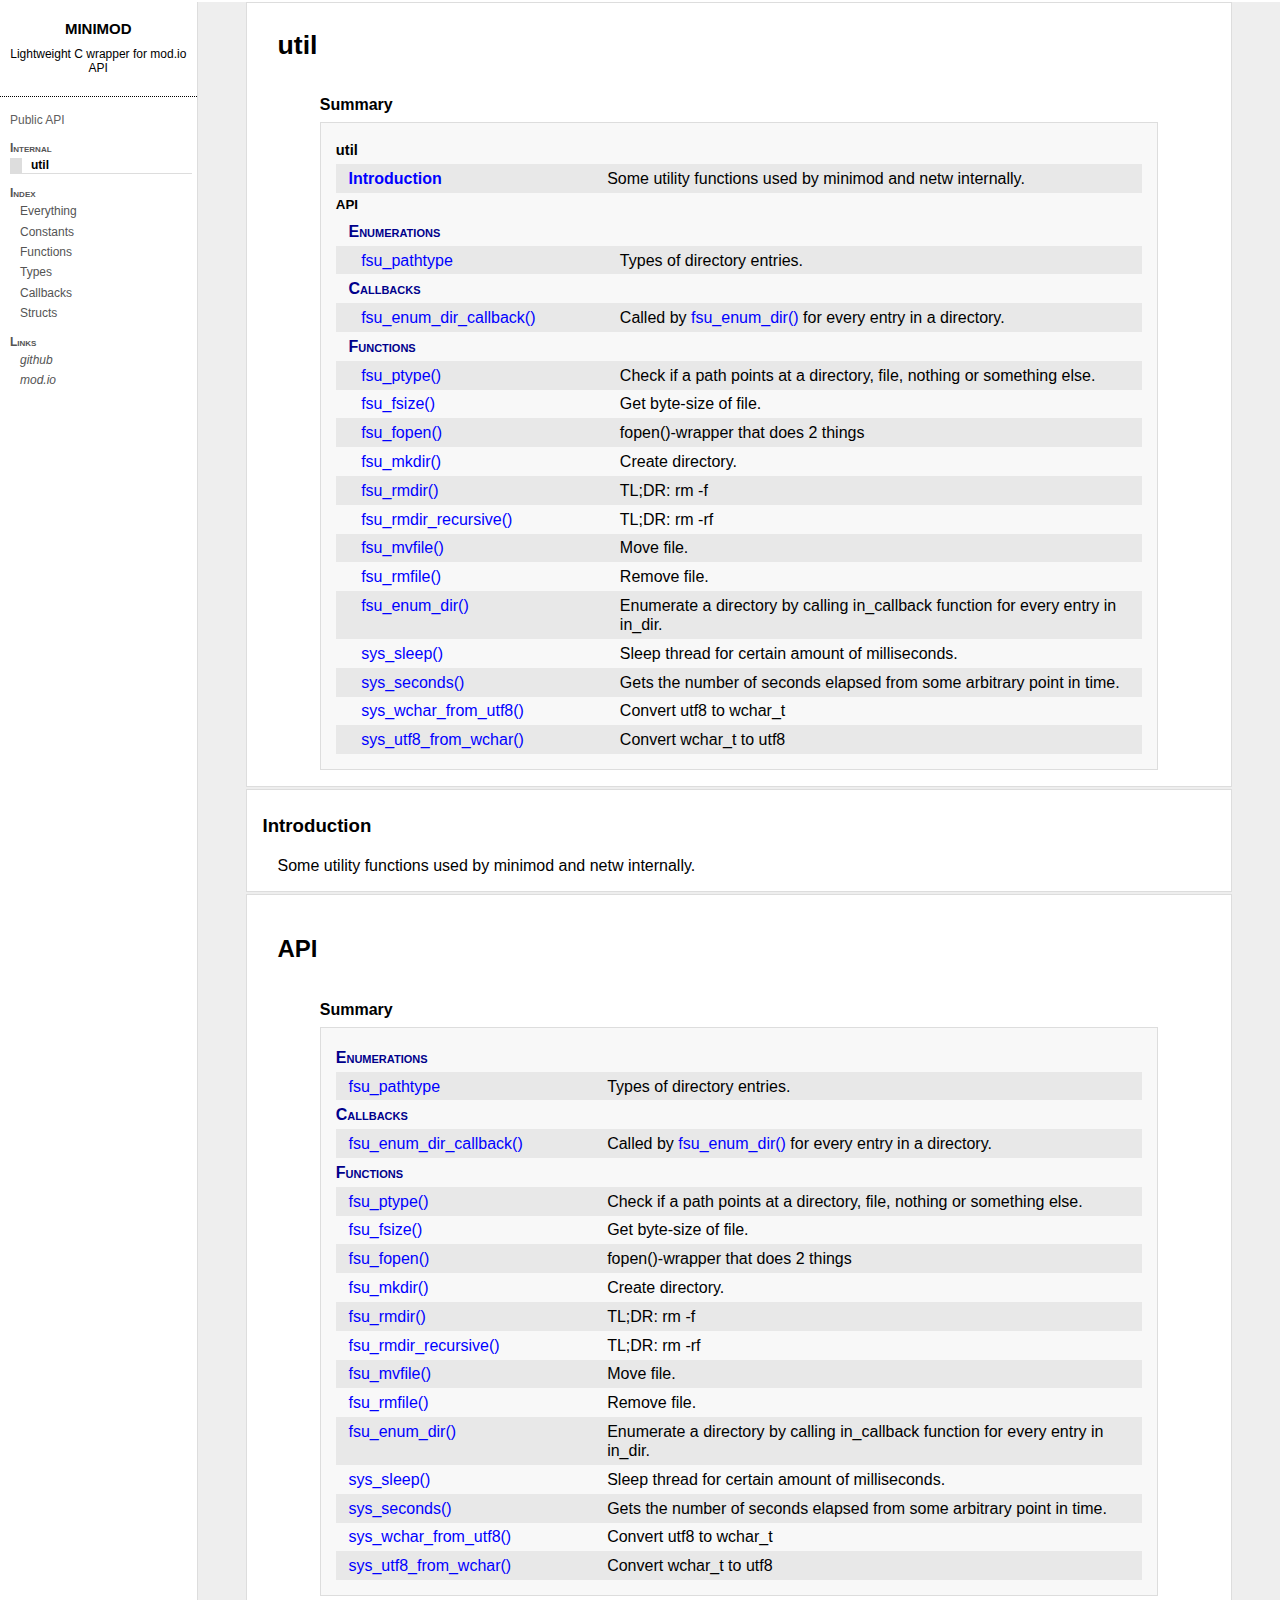
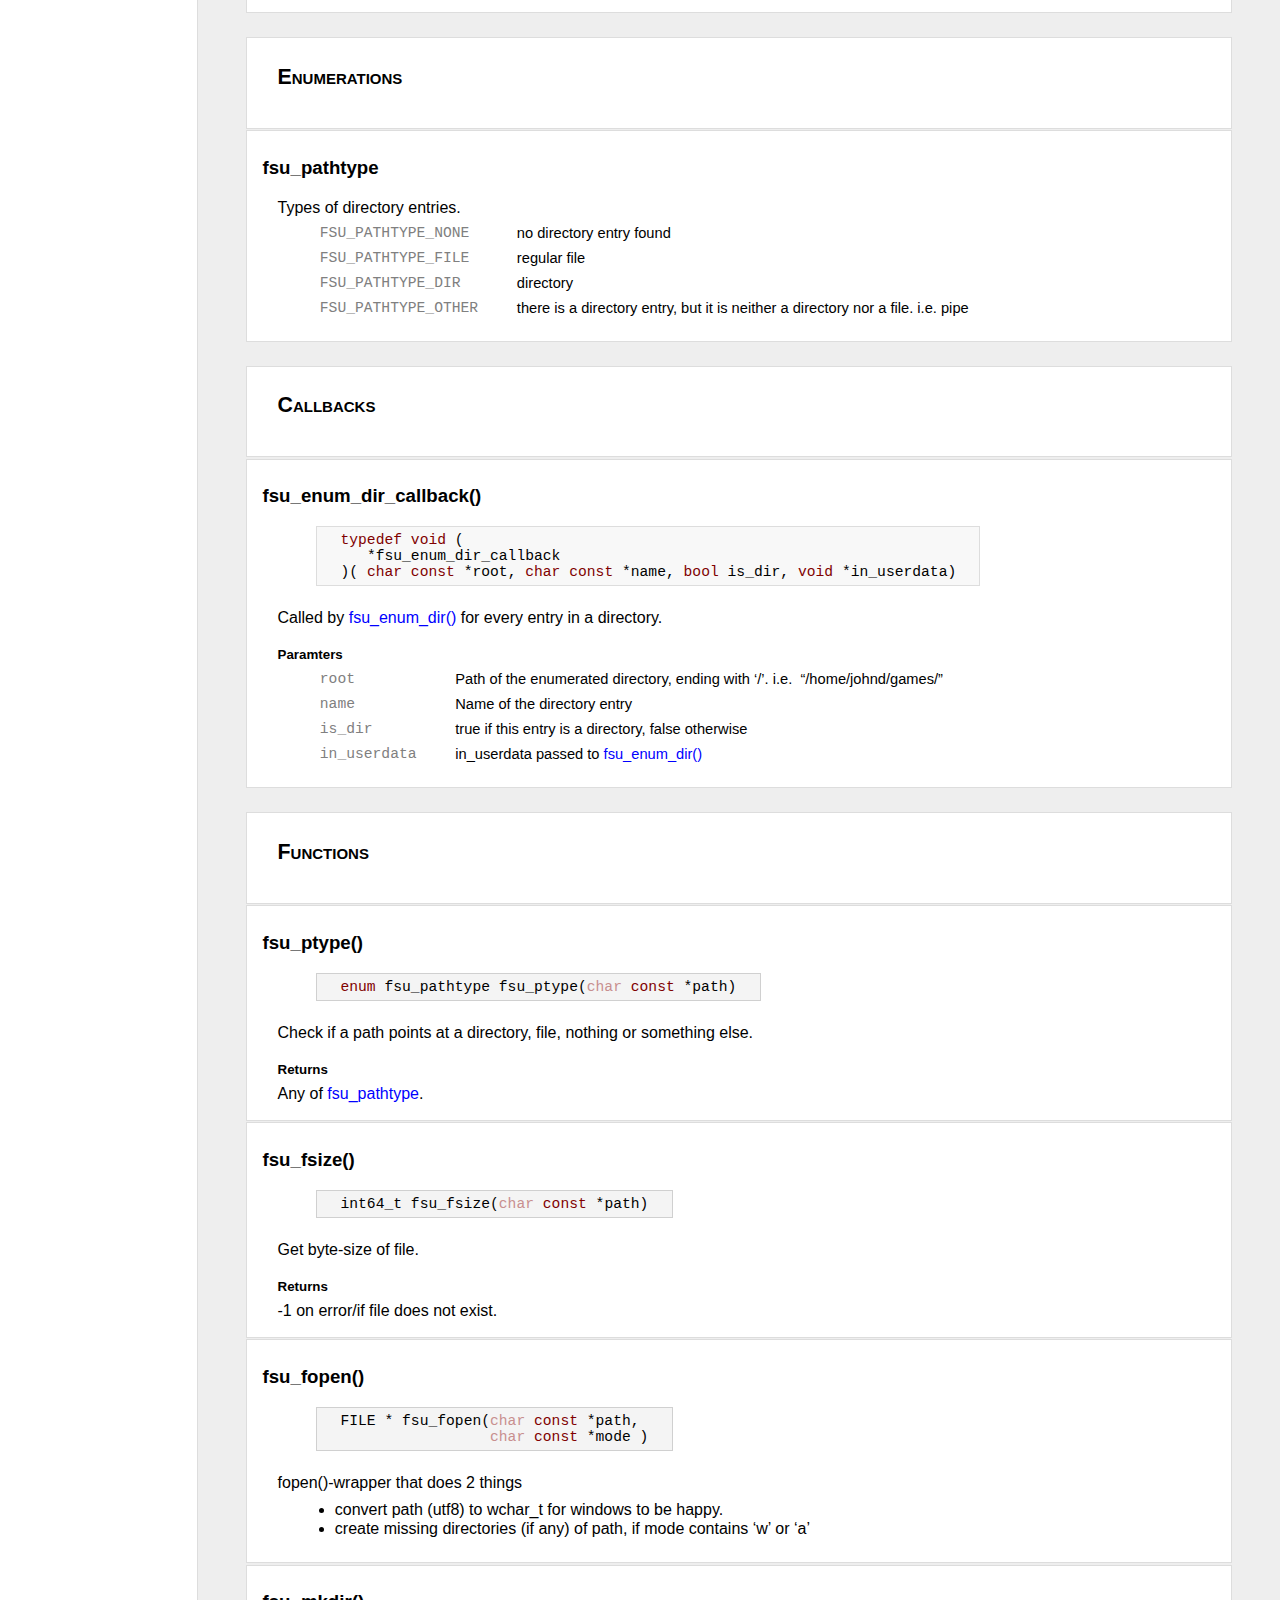
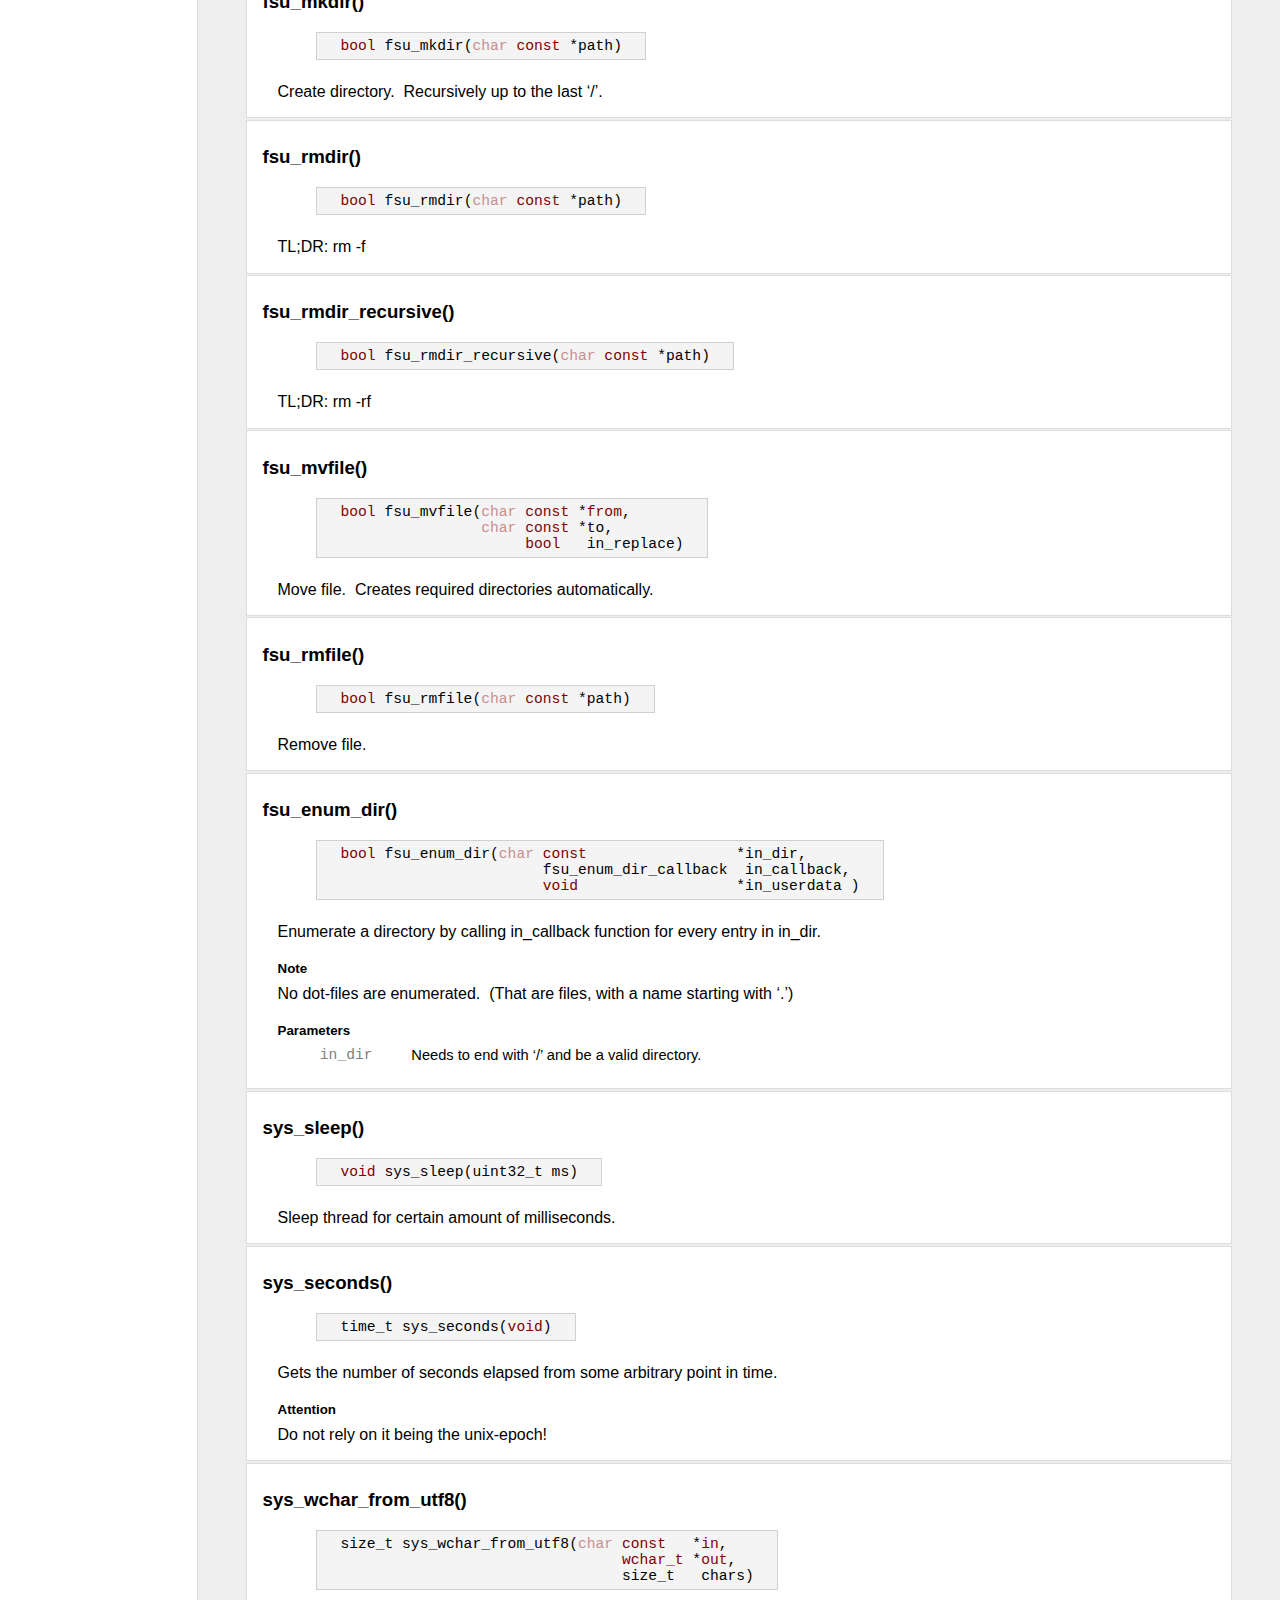
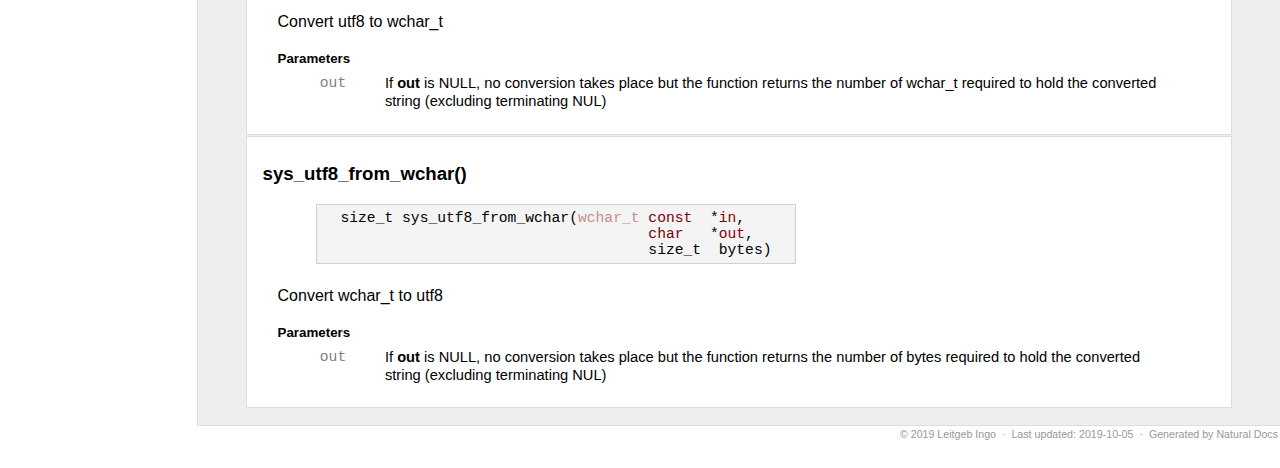
==== commit 2778600f: "Update documentation" ====
--- a/docs/files/util-h.html
+++ b/docs/files/util-h.html
@@ -56,10 +56,10 @@
 </div><!--Content-->
 
 
-<div id=Footer>© 2019 Leitgeb Ingo&nbsp; &middot;&nbsp; Last updated: 2019-09-02&nbsp; &middot;&nbsp; <a href="http://www.naturaldocs.org">Generated by Natural Docs</a></div><!--Footer-->
+<div id=Footer>© 2019 Leitgeb Ingo&nbsp; &middot;&nbsp; Last updated: 2019-10-05&nbsp; &middot;&nbsp; <a href="http://www.naturaldocs.org">Generated by Natural Docs</a></div><!--Footer-->
 
 
-<div id=Menu><div class=MTitle>minimod<div class=MSubTitle>Lightweight C wrapper for mod.io API</div></div><div class=MEntry><div class=MFile><a href="../files2/minimod/minimod-h.html">Public API</a></div></div><div class=MEntry><div class=MGroup><a href="javascript:ToggleMenu('MGroupContent1')">Internal</a><div class=MGroupContent id=MGroupContent1><div class=MEntry><div class=MFile><a href="netw-h.html">netw</a></div></div><div class=MEntry><div class=MFile id=MSelected>util</div></div></div></div></div><div class=MEntry><div class=MGroup><a href="javascript:ToggleMenu('MGroupContent2')">Index</a><div class=MGroupContent id=MGroupContent2><div class=MEntry><div class=MIndex><a href="../index/General.html">Everything</a></div></div><div class=MEntry><div class=MIndex><a href="../index/Constants.html">Constants</a></div></div><div class=MEntry><div class=MIndex><a href="../index/Functions.html">Functions</a></div></div><div class=MEntry><div class=MIndex><a href="../index/Types.html">Types</a></div></div><div class=MEntry><div class=MIndex><a href="../index/Callbacks.html">Callbacks</a></div></div><div class=MEntry><div class=MIndex><a href="../index/Structs.html">Structs</a></div></div></div></div></div><div class=MEntry><div class=MGroup><a href="javascript:ToggleMenu('MGroupContent3')">Links</a><div class=MGroupContent id=MGroupContent3><div class=MEntry><div class=MLink><a href="https://github.com/morlad/minimod">github</a></div></div><div class=MEntry><div class=MLink><a href="https://mod.io/">mod.io</a></div></div></div></div></div><script type="text/javascript"><!--
+<div id=Menu><div class=MTitle>minimod<div class=MSubTitle>Lightweight C wrapper for mod.io API</div></div><div class=MEntry><div class=MFile><a href="../files2/minimod/minimod-h.html">Public API</a></div></div><div class=MEntry><div class=MGroup><a href="javascript:ToggleMenu('MGroupContent1')">Internal</a><div class=MGroupContent id=MGroupContent1><div class=MEntry><div class=MFile id=MSelected>util</div></div></div></div></div><div class=MEntry><div class=MGroup><a href="javascript:ToggleMenu('MGroupContent2')">Index</a><div class=MGroupContent id=MGroupContent2><div class=MEntry><div class=MIndex><a href="../index/General.html">Everything</a></div></div><div class=MEntry><div class=MIndex><a href="../index/Constants.html">Constants</a></div></div><div class=MEntry><div class=MIndex><a href="../index/Functions.html">Functions</a></div></div><div class=MEntry><div class=MIndex><a href="../index/Types.html">Types</a></div></div><div class=MEntry><div class=MIndex><a href="../index/Callbacks.html">Callbacks</a></div></div><div class=MEntry><div class=MIndex><a href="../index/Structs.html">Structs</a></div></div></div></div></div><div class=MEntry><div class=MGroup><a href="javascript:ToggleMenu('MGroupContent3')">Links</a><div class=MGroupContent id=MGroupContent3><div class=MEntry><div class=MLink><a href="https://github.com/morlad/minimod">github</a></div></div><div class=MEntry><div class=MLink><a href="https://mod.io/">mod.io</a></div></div></div></div></div><script type="text/javascript"><!--
 var searchPanel = new SearchPanel("searchPanel", "HTML", "../search");
 --></script><div id=MSearchPanel class=MSearchPanelInactive><input type=text id=MSearchField value=Search onFocus="searchPanel.OnSearchFieldFocus(true)" onBlur="searchPanel.OnSearchFieldFocus(false)" onKeyUp="searchPanel.OnSearchFieldChange()"><select id=MSearchType onFocus="searchPanel.OnSearchTypeFocus(true)" onBlur="searchPanel.OnSearchTypeFocus(false)" onChange="searchPanel.OnSearchTypeChange()"><option  id=MSearchEverything selected value="General">Everything</option><option value="Callbacks">Callbacks</option><option value="Constants">Constants</option><option value="Functions">Functions</option><option value="Structs">Structs</option><option value="Types">Types</option></select></div></div><!--Menu-->
 
